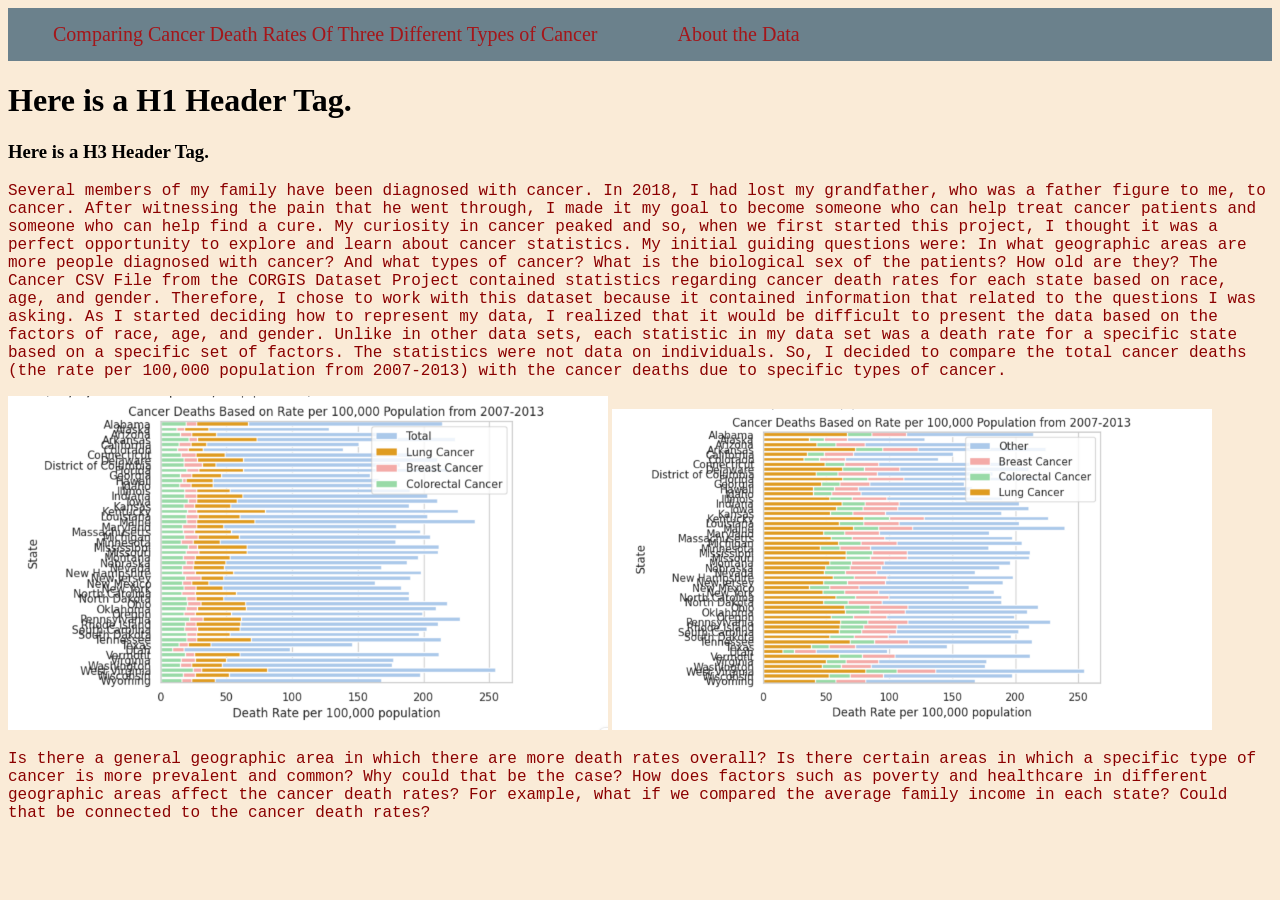
==== index.html @ 8a182b8a "first commit" ====
<!DOCTYPE html>
<html lang="en">
<head>
    <meta charset="UTF-8">
    <meta name="viewport" content="width=device-width, initial-scale=1.0">
    <title>Data Journalism</title>
    <link rel="stylesheet" href="styles.css">
</head>
<body>
    <nav>
        <a href="index.html" class="page-title">Comparing Cancer Death Rates Of Three Different Types of Cancer</a>
        <a href="data-card.html">About the Data</a>
    </nav>
    <h1>Here is a H1 Header Tag.</h1>
    <h3>Here is a H3 Header Tag.</h3>
    <p>Several members of my family have been diagnosed with cancer. In 2018, I had lost my grandfather, who was a father figure to me, to cancer. After witnessing the pain that he went through, I made it my goal to become someone who can help treat cancer patients and someone who can help find a cure. My curiosity in cancer peaked and so, when we first started this project, I thought it was a perfect opportunity to explore and learn about cancer statistics. My initial guiding questions were: In what geographic areas are more people diagnosed with cancer? And what types of cancer? What is the biological sex of the patients? How old are they? The Cancer CSV File from the CORGIS Dataset Project contained statistics regarding cancer death rates for each state based on race, age, and gender. Therefore, I chose to work with this dataset because it contained information that related to the questions I was asking. 
        As I started deciding how to represent my data, I realized that it would be difficult to present the data based on the factors of race, age, and gender. Unlike in other data sets, each statistic in my data set was a death rate for a specific state based on a specific set of factors. The statistics were not data on individuals. So, I decided to compare the total cancer deaths (the rate per 100,000 population from 2007-2013) with the cancer deaths due to specific types of cancer. 
        </p>
    <img src="Screenshot 2026-05-19 at 2.28.19 PM.png" width ="600px"/>
    <img src="Screenshot 2026-05-19 at 2.28.30 PM.png" width = "600px"/>
    <p>Is there a general geographic area in which there are more death rates overall? Is there certain areas in which a specific type of cancer is more prevalent and common? Why could that be the case?

        How does factors such as poverty and healthcare in different geographic areas affect the cancer death rates? For example, what if we compared the average family income in each state? Could that be connected to the cancer death rates?</p>

</body>
</html>
---- styles.css ----
body{
    background-color:antiquewhite
}

p{
    font-family:'Courier New', Courier, monospace;
    color:darkred
}
:root {
    --c1: #A4161A;
    --c2: #020300;
    --c3: #F8F4E3;
    --c4: rgb(50, 45, 44);
    --c5: #6B818C;
}
nav {
    display: flex;
    justify-content: first;
    background-color: var(--c5);
    margin: 0px;
    padding: 15px;
}

nav a {
    font-size: 20px;
    padding: 0 30px;
    padding-right: 50px;
    color: var(--c1);
    text-decoration: none;
}
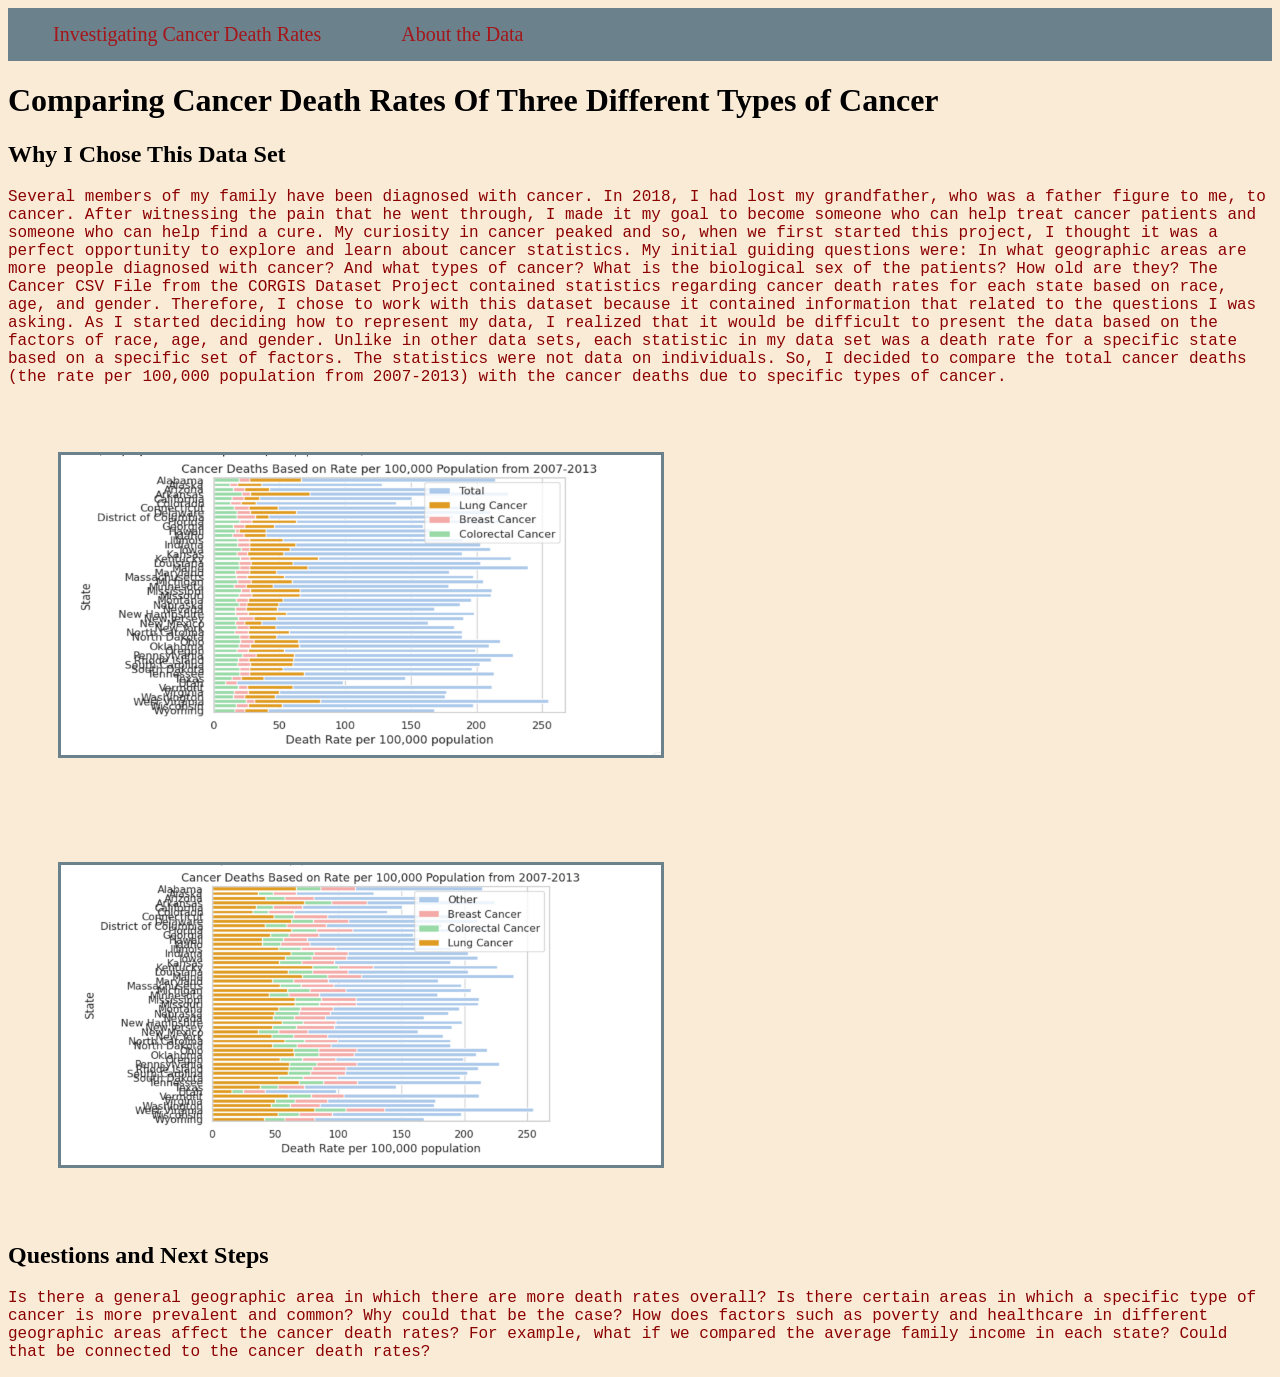
==== commit e0a0b641: "added images" ====
--- a/index.html
+++ b/index.html
@@ -8,16 +8,18 @@
 </head>
 <body>
     <nav>
-        <a href="index.html" class="page-title">Comparing Cancer Death Rates Of Three Different Types of Cancer</a>
+        <a href="index.html" class="page-title">Investigating Cancer Death Rates</a>
         <a href="data-card.html">About the Data</a>
     </nav>
-    <h1>Here is a H1 Header Tag.</h1>
-    <h3>Here is a H3 Header Tag.</h3>
+    <h1>Comparing Cancer Death Rates Of Three Different Types of Cancer</h1>
+    <h2>Why I Chose This Data Set</h3>
     <p>Several members of my family have been diagnosed with cancer. In 2018, I had lost my grandfather, who was a father figure to me, to cancer. After witnessing the pain that he went through, I made it my goal to become someone who can help treat cancer patients and someone who can help find a cure. My curiosity in cancer peaked and so, when we first started this project, I thought it was a perfect opportunity to explore and learn about cancer statistics. My initial guiding questions were: In what geographic areas are more people diagnosed with cancer? And what types of cancer? What is the biological sex of the patients? How old are they? The Cancer CSV File from the CORGIS Dataset Project contained statistics regarding cancer death rates for each state based on race, age, and gender. Therefore, I chose to work with this dataset because it contained information that related to the questions I was asking. 
         As I started deciding how to represent my data, I realized that it would be difficult to present the data based on the factors of race, age, and gender. Unlike in other data sets, each statistic in my data set was a death rate for a specific state based on a specific set of factors. The statistics were not data on individuals. So, I decided to compare the total cancer deaths (the rate per 100,000 population from 2007-2013) with the cancer deaths due to specific types of cancer. 
         </p>
-    <img src="Screenshot 2026-05-19 at 2.28.19 PM.png" width ="600px"/>
-    <img src="Screenshot 2026-05-19 at 2.28.30 PM.png" width = "600px"/>
+    <img class = "large" src="Screenshot 2026-05-19 at 2.28.19 PM.png" width ="600px"/>
+    <img class = "large" src="Screenshot 2026-05-19 at 2.28.30 PM.png" width = "600px"/>
+    <img src="" width = "600px"/>
+    <h2>Questions and Next Steps</h3>
     <p>Is there a general geographic area in which there are more death rates overall? Is there certain areas in which a specific type of cancer is more prevalent and common? Why could that be the case?
 
         How does factors such as poverty and healthcare in different geographic areas affect the cancer death rates? For example, what if we compared the average family income in each state? Could that be connected to the cancer death rates?</p>
--- a/styles.css
+++ b/styles.css
@@ -13,6 +13,30 @@
     --c4: rgb(50, 45, 44);
     --c5: #6B818C;
 }
+.large {
+    height: 300px;
+    transition: height 2s, margin 2s;
+    margin: auto;
+    border-color: var(--c5);
+    border-style: solid;
+    margin: 50px 50px;
+}
+
+.large:hover {
+    height: 400px;
+    transition: height 0.5s, margin 0.5s;
+    margin: 0;
+}
+
+.small {
+    height: 200px;
+    transition: height 2s;
+}
+
+.small:hover {
+    height: 300px;
+}
+
 nav {
     display: flex;
     justify-content: first;
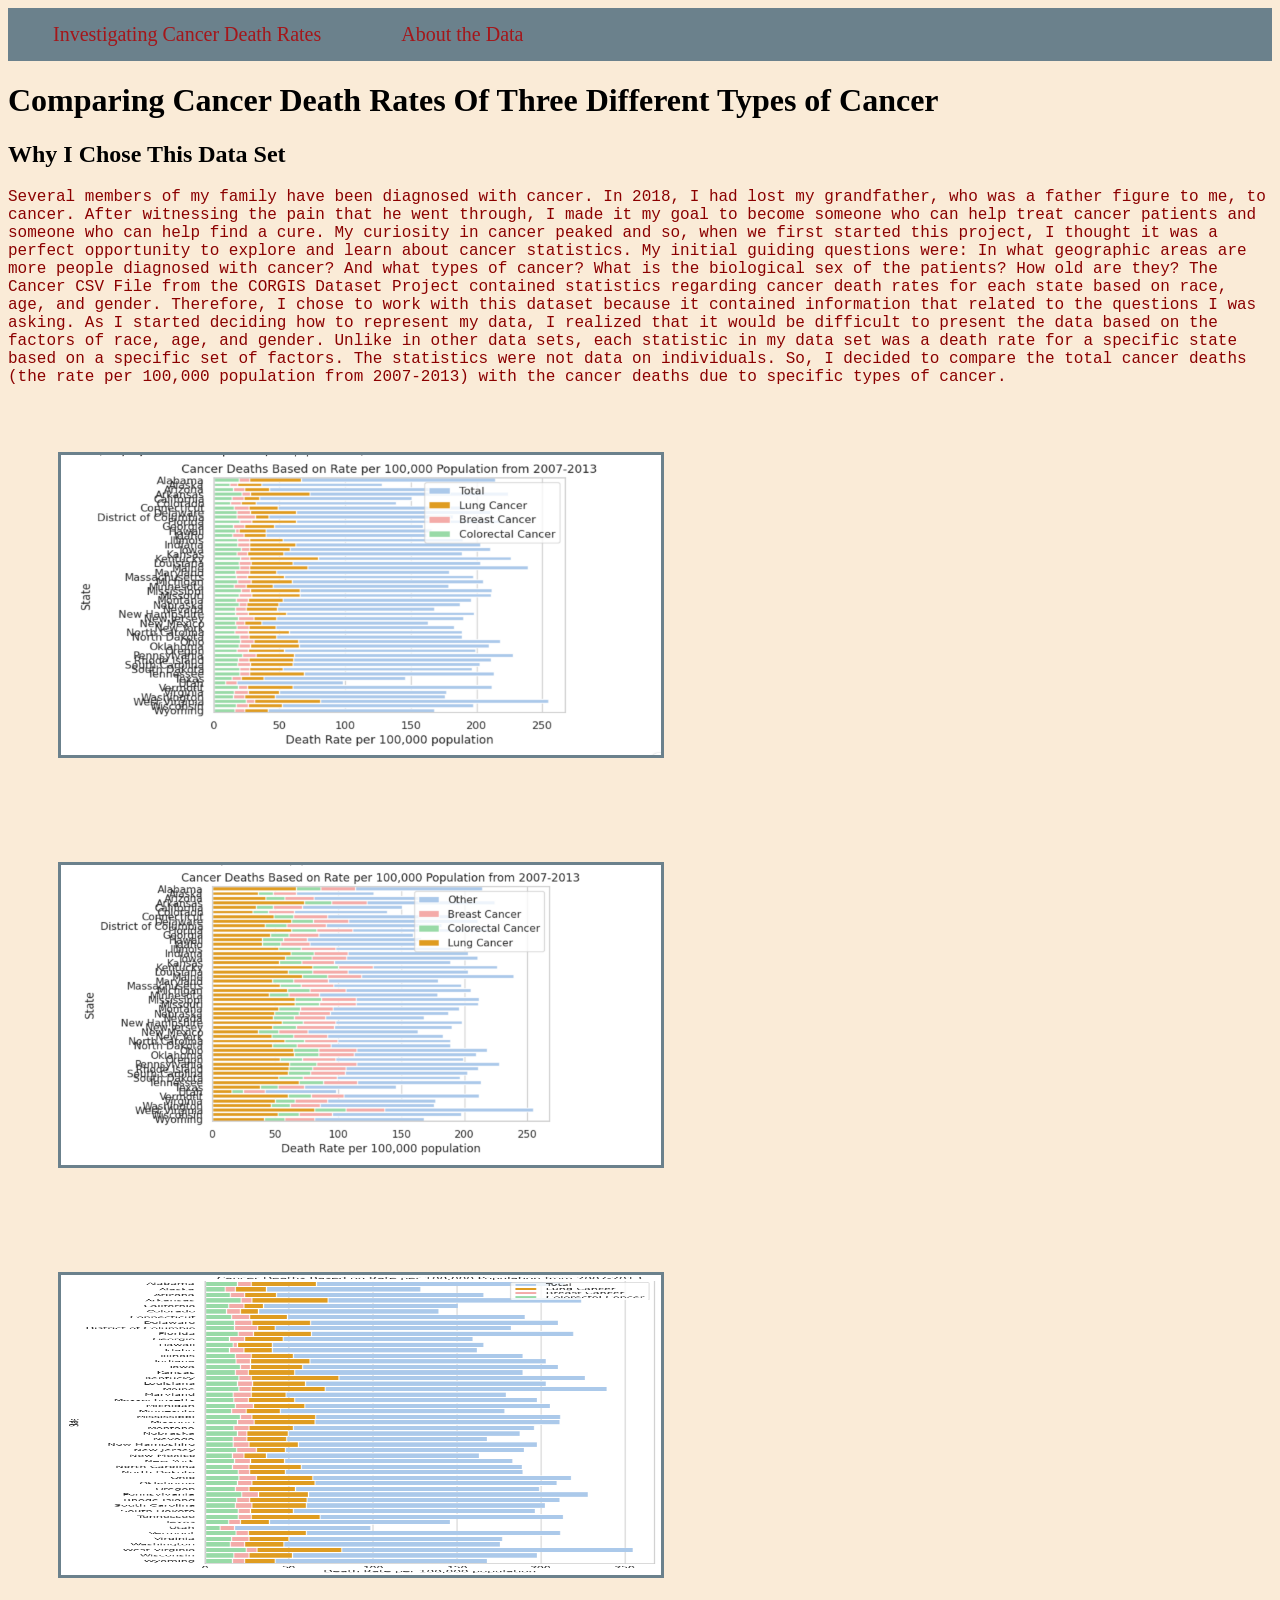
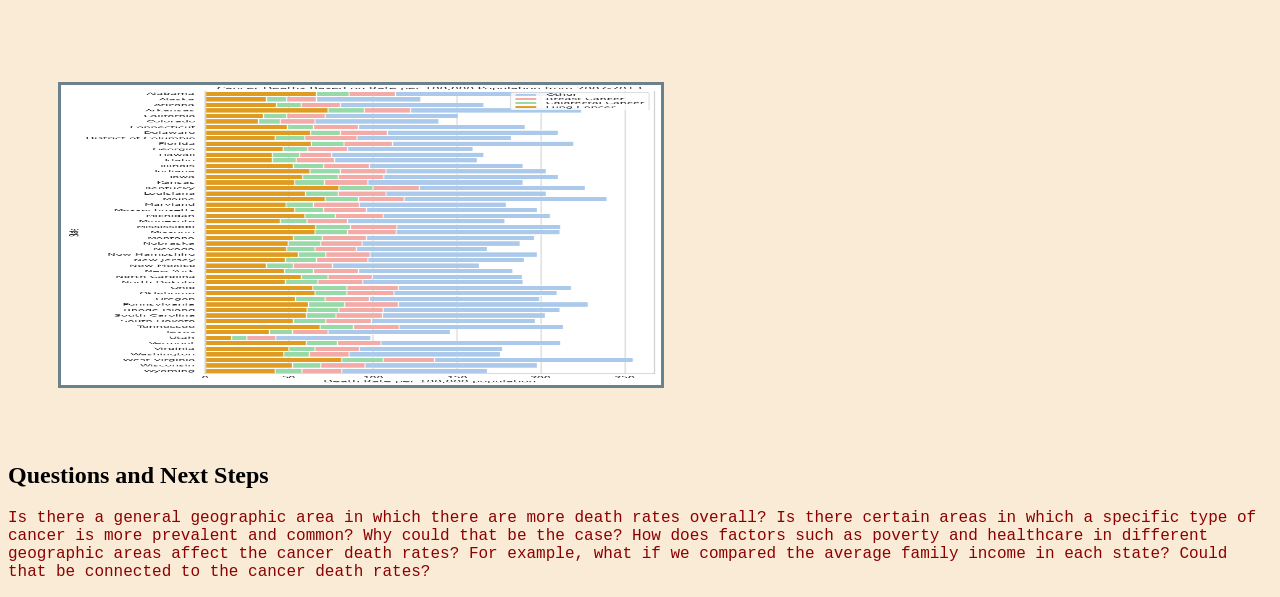
==== commit 1b7ee758: "added images and updated image tags" ====
--- a/index.html
+++ b/index.html
@@ -16,8 +16,10 @@
     <p>Several members of my family have been diagnosed with cancer. In 2018, I had lost my grandfather, who was a father figure to me, to cancer. After witnessing the pain that he went through, I made it my goal to become someone who can help treat cancer patients and someone who can help find a cure. My curiosity in cancer peaked and so, when we first started this project, I thought it was a perfect opportunity to explore and learn about cancer statistics. My initial guiding questions were: In what geographic areas are more people diagnosed with cancer? And what types of cancer? What is the biological sex of the patients? How old are they? The Cancer CSV File from the CORGIS Dataset Project contained statistics regarding cancer death rates for each state based on race, age, and gender. Therefore, I chose to work with this dataset because it contained information that related to the questions I was asking. 
         As I started deciding how to represent my data, I realized that it would be difficult to present the data based on the factors of race, age, and gender. Unlike in other data sets, each statistic in my data set was a death rate for a specific state based on a specific set of factors. The statistics were not data on individuals. So, I decided to compare the total cancer deaths (the rate per 100,000 population from 2007-2013) with the cancer deaths due to specific types of cancer. 
         </p>
-    <img class = "large" src="Screenshot 2026-05-19 at 2.28.19 PM.png" width ="600px"/>
-    <img class = "large" src="Screenshot 2026-05-19 at 2.28.30 PM.png" width = "600px"/>
+    <img class = "large" src="first_overlap_cancer_data_graph.png" width ="600px"/>
+    <img class = "large" src="first_separate_cancer_data_graph.png" width = "600px"/>
+    <img class = "large" src="overlap_cancer_data_graph .png" width ="600px"/>
+    <img class = "large" src="separate_cancer_data_graph.png" width = "600px"/>
     <img src="" width = "600px"/>
     <h2>Questions and Next Steps</h3>
     <p>Is there a general geographic area in which there are more death rates overall? Is there certain areas in which a specific type of cancer is more prevalent and common? Why could that be the case?
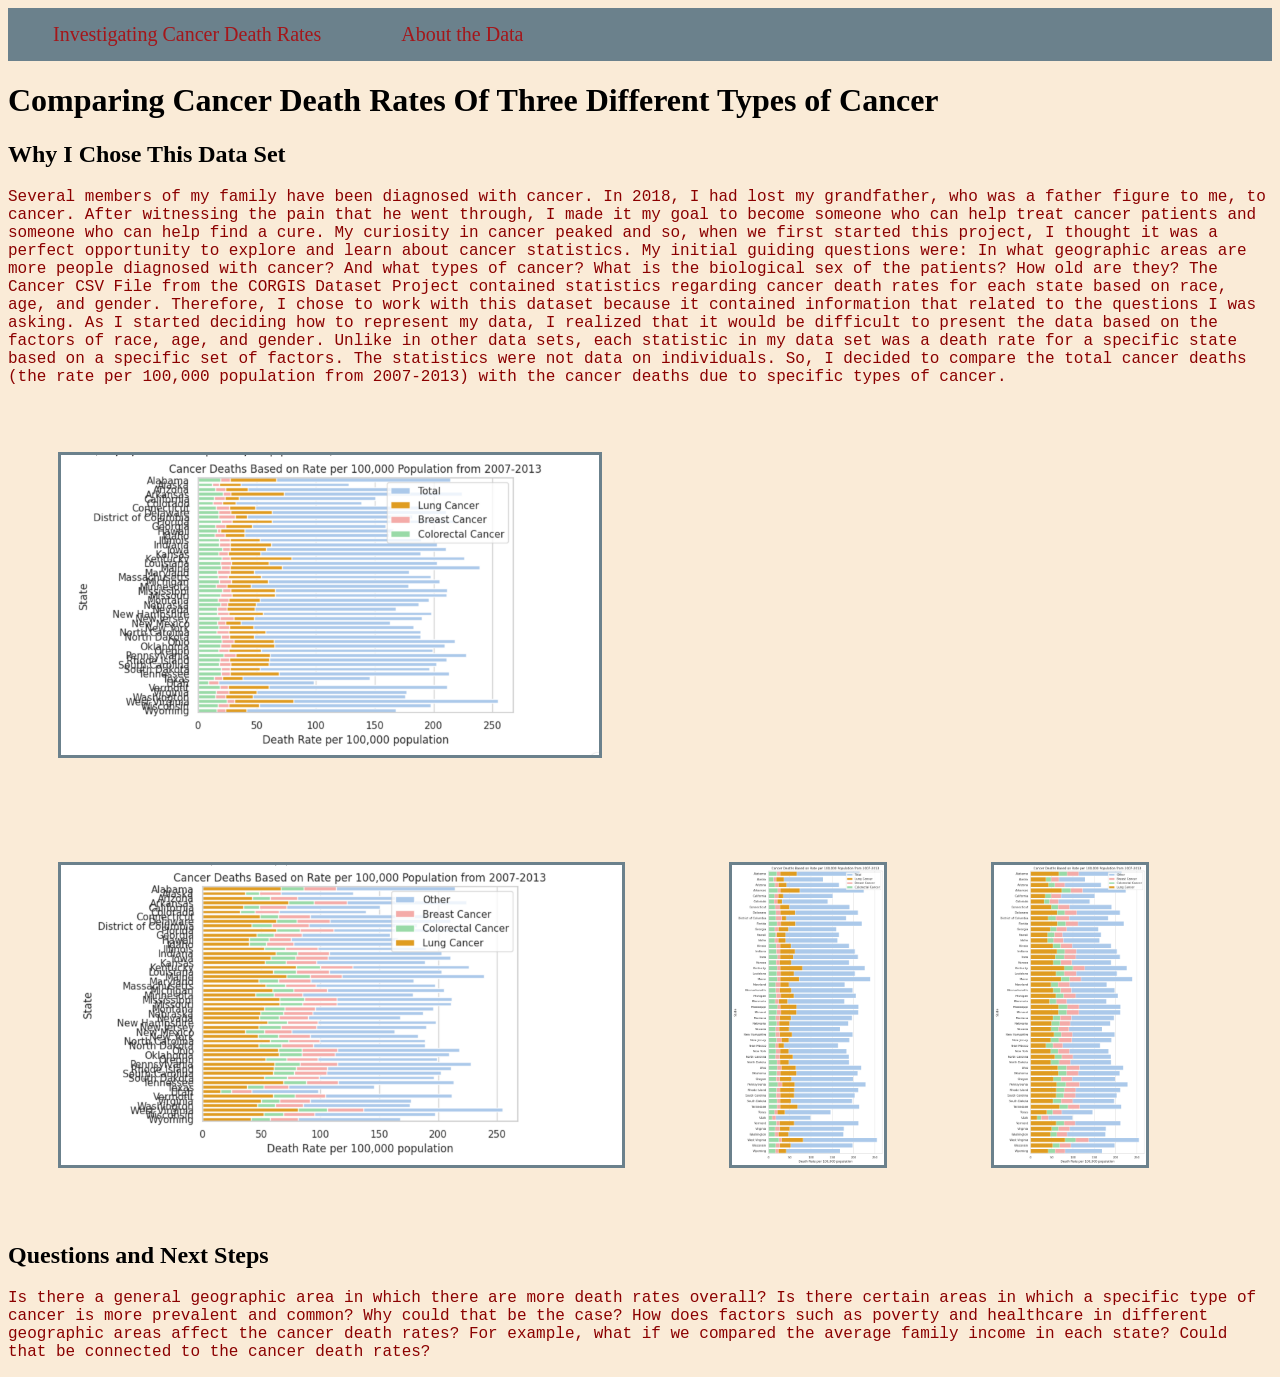
==== commit 980bec51: "deleted image, fixed h tags and deleted width" ====
--- a/index.html
+++ b/index.html
@@ -12,16 +12,16 @@
         <a href="data-card.html">About the Data</a>
     </nav>
     <h1>Comparing Cancer Death Rates Of Three Different Types of Cancer</h1>
-    <h2>Why I Chose This Data Set</h3>
+    <h2>Why I Chose This Data Set</h2>
     <p>Several members of my family have been diagnosed with cancer. In 2018, I had lost my grandfather, who was a father figure to me, to cancer. After witnessing the pain that he went through, I made it my goal to become someone who can help treat cancer patients and someone who can help find a cure. My curiosity in cancer peaked and so, when we first started this project, I thought it was a perfect opportunity to explore and learn about cancer statistics. My initial guiding questions were: In what geographic areas are more people diagnosed with cancer? And what types of cancer? What is the biological sex of the patients? How old are they? The Cancer CSV File from the CORGIS Dataset Project contained statistics regarding cancer death rates for each state based on race, age, and gender. Therefore, I chose to work with this dataset because it contained information that related to the questions I was asking. 
         As I started deciding how to represent my data, I realized that it would be difficult to present the data based on the factors of race, age, and gender. Unlike in other data sets, each statistic in my data set was a death rate for a specific state based on a specific set of factors. The statistics were not data on individuals. So, I decided to compare the total cancer deaths (the rate per 100,000 population from 2007-2013) with the cancer deaths due to specific types of cancer. 
         </p>
-    <img class = "large" src="first_overlap_cancer_data_graph.png" width ="600px"/>
-    <img class = "large" src="first_separate_cancer_data_graph.png" width = "600px"/>
-    <img class = "large" src="overlap_cancer_data_graph .png" width ="600px"/>
-    <img class = "large" src="separate_cancer_data_graph.png" width = "600px"/>
-    <img src="" width = "600px"/>
-    <h2>Questions and Next Steps</h3>
+    <img class = "large" src="first_overlap_cancer_data_graph.png" />
+    <img class = "large" src="first_separate_cancer_data_graph.png" />
+    <img class = "large" src="overlap_cancer_data_graph .png" />
+    <img class = "large" src="separate_cancer_data_graph.png" />
+   
+    <h2>Questions and Next Steps</h2>
     <p>Is there a general geographic area in which there are more death rates overall? Is there certain areas in which a specific type of cancer is more prevalent and common? Why could that be the case?
 
         How does factors such as poverty and healthcare in different geographic areas affect the cancer death rates? For example, what if we compared the average family income in each state? Could that be connected to the cancer death rates?</p>
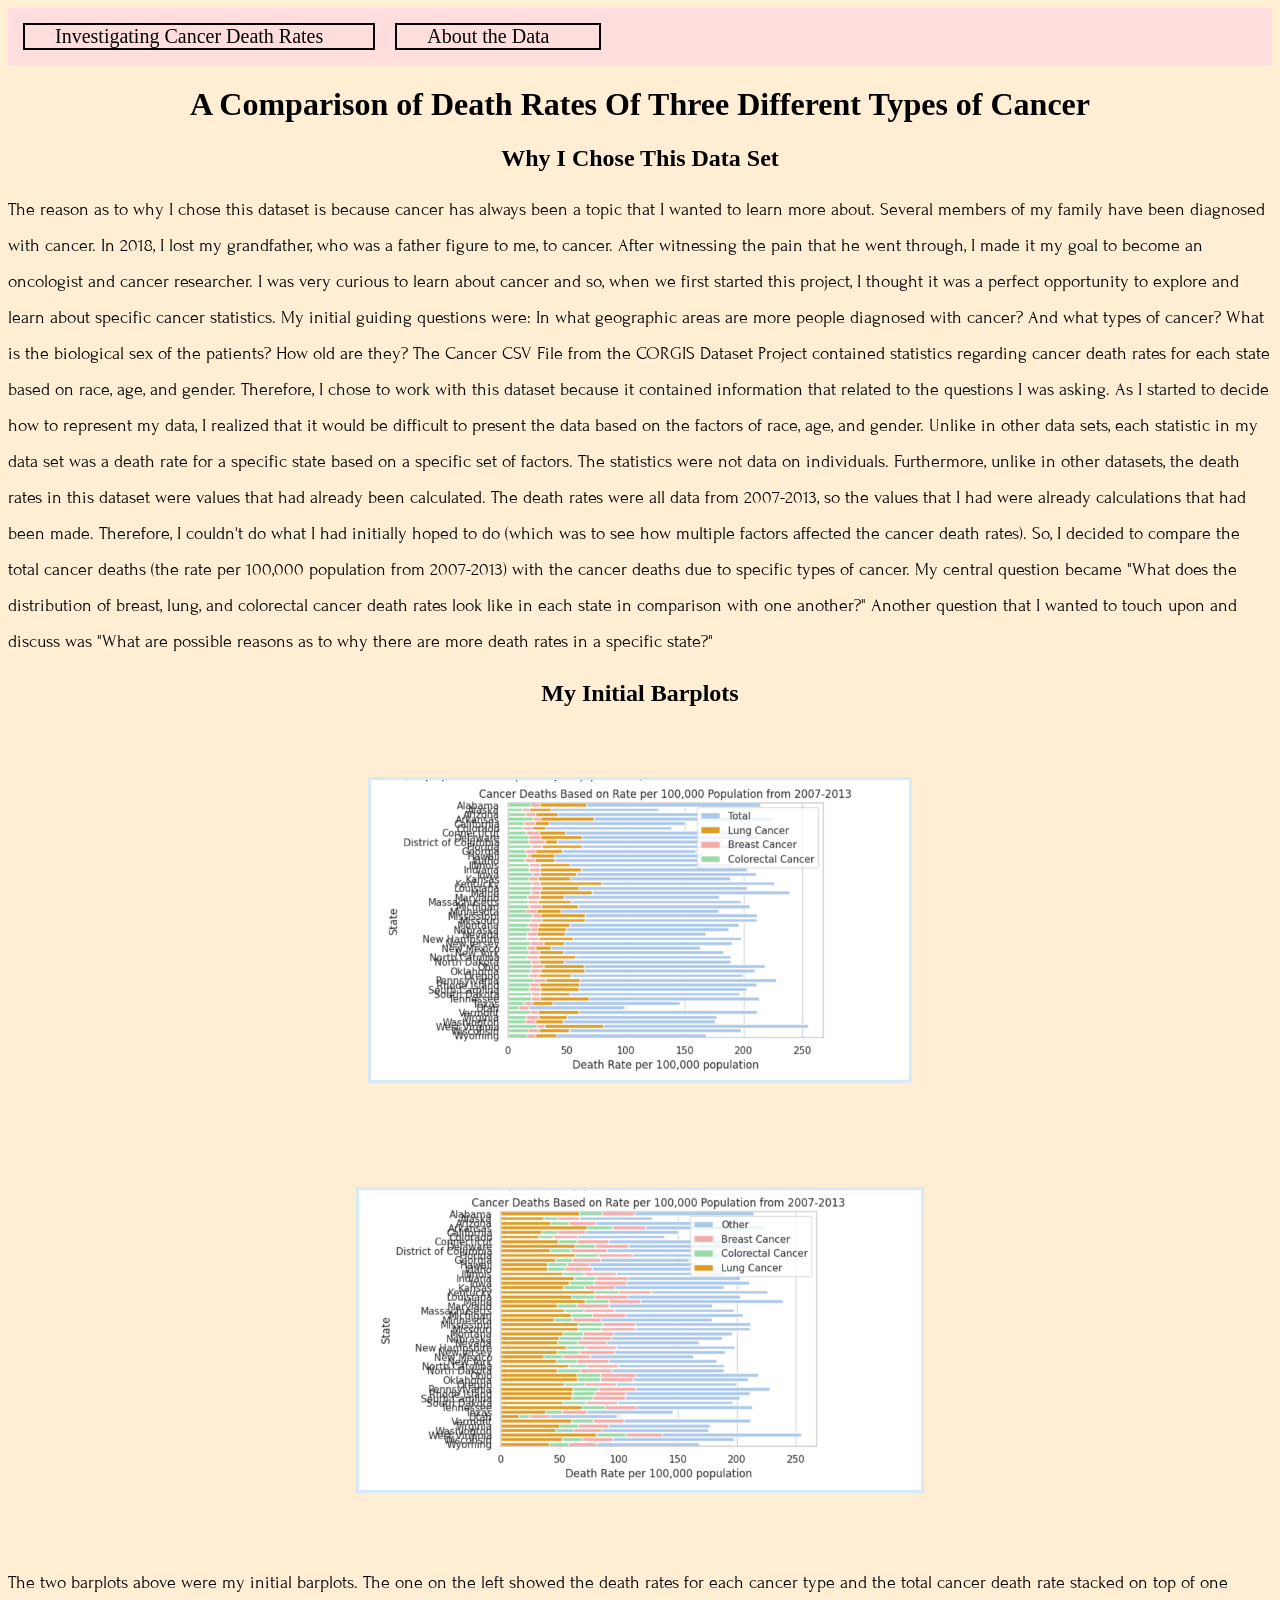
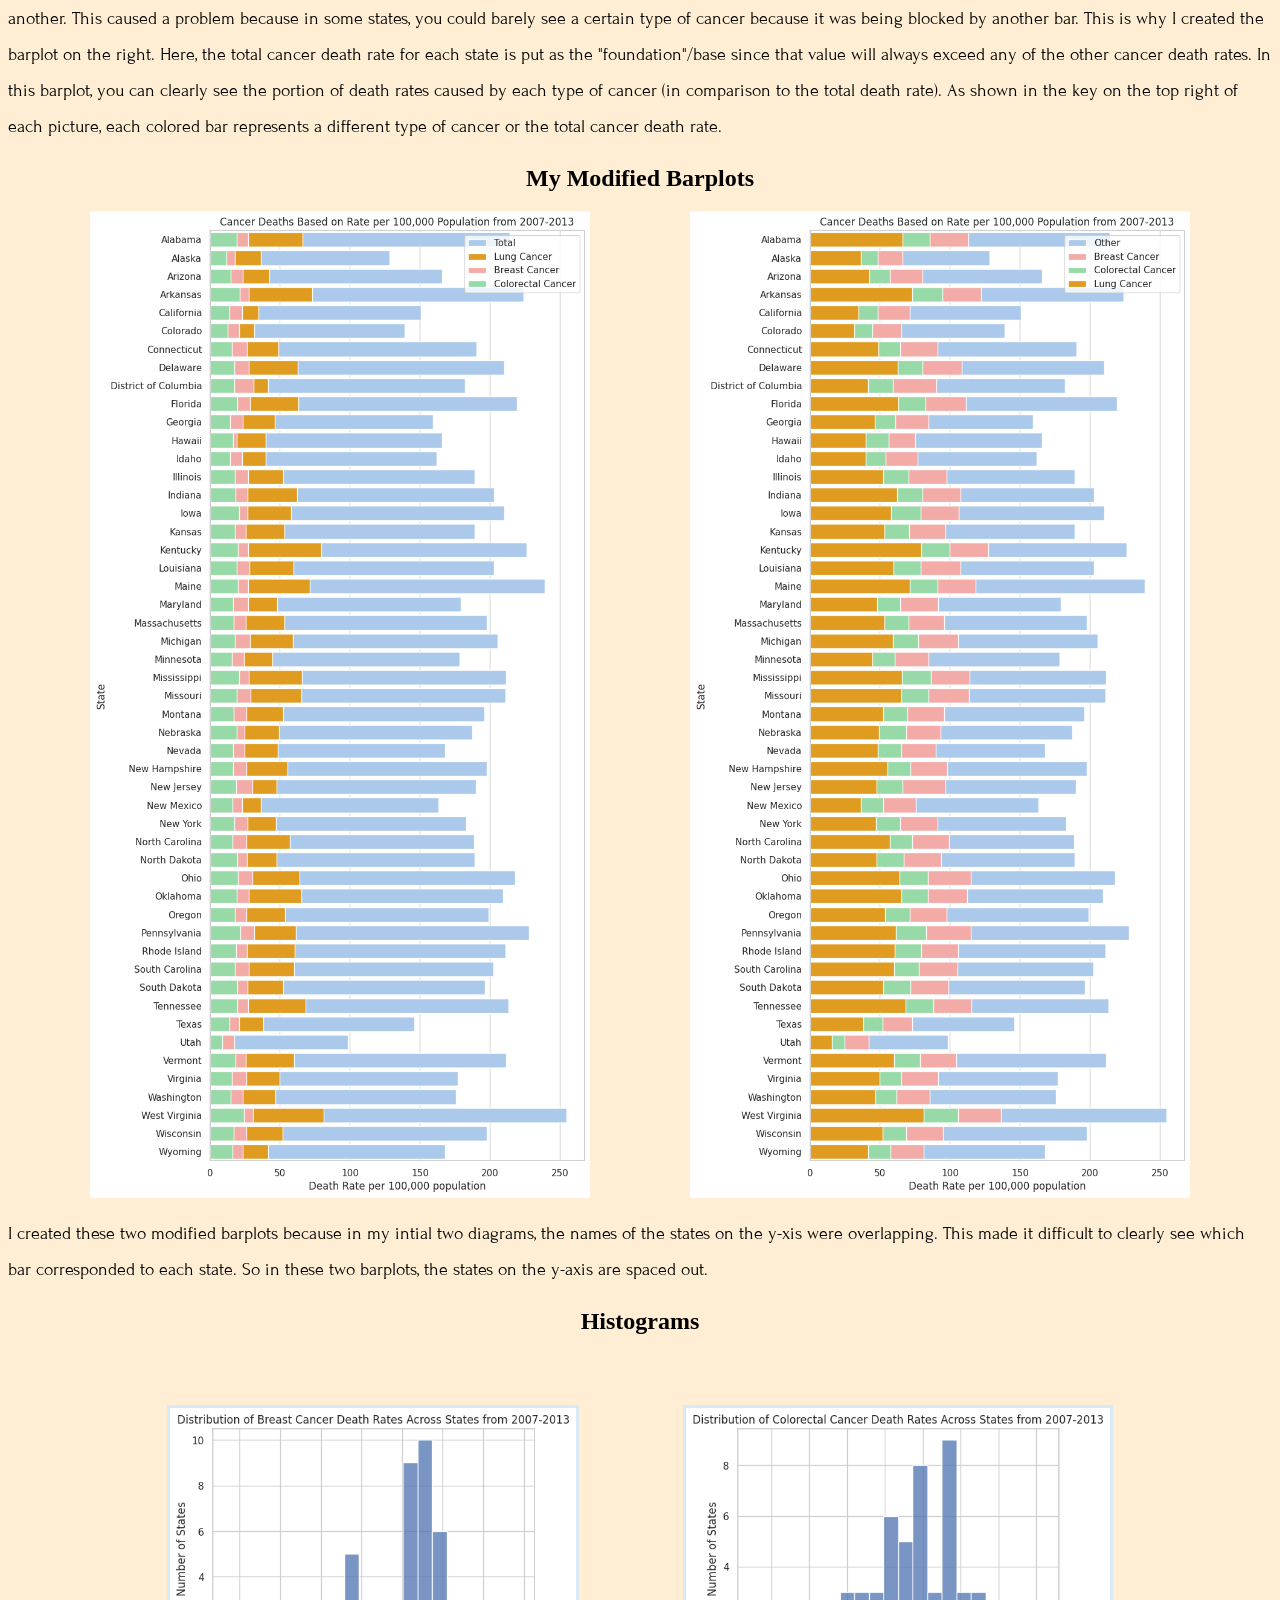
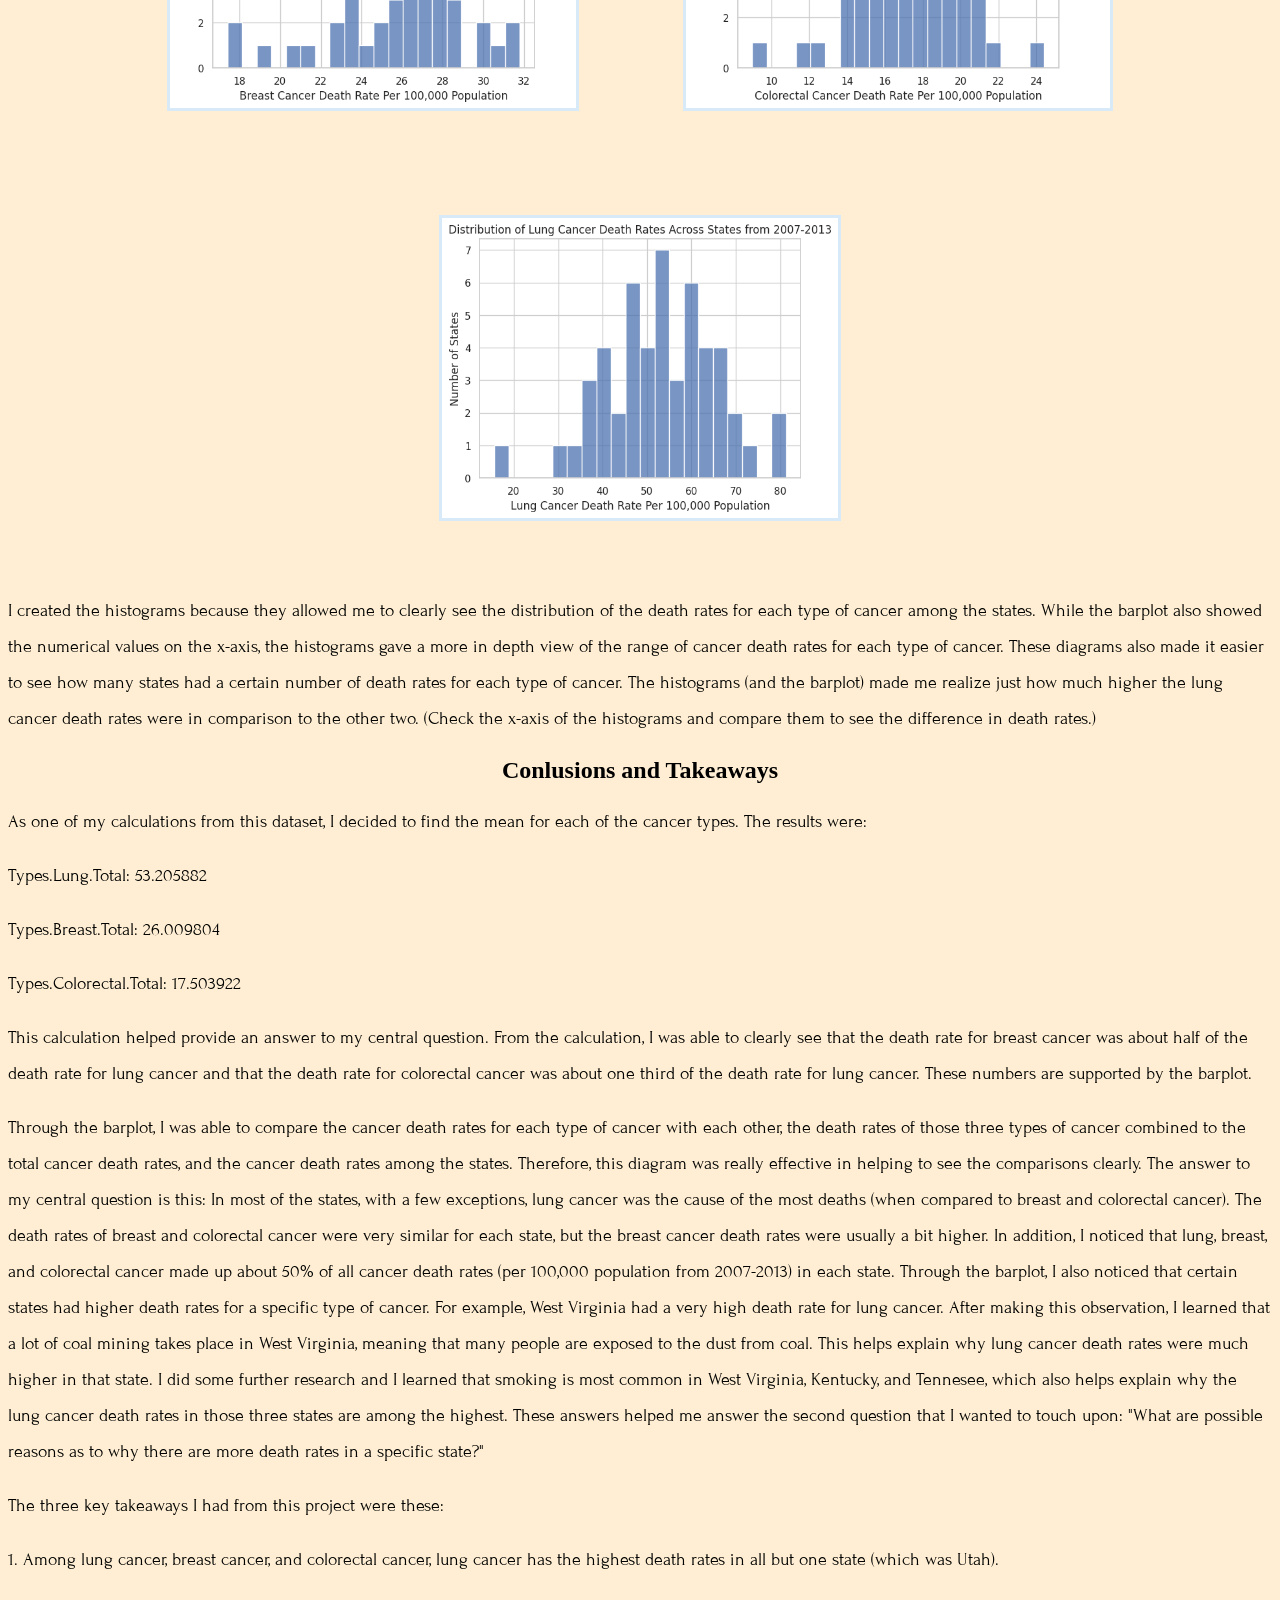
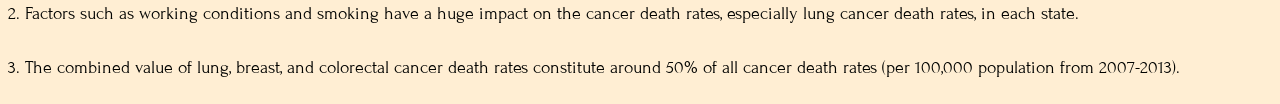
==== commit 89bd04e4: "finished the project" ====
--- a/index.html
+++ b/index.html
@@ -4,6 +4,9 @@
     <meta charset="UTF-8">
     <meta name="viewport" content="width=device-width, initial-scale=1.0">
     <title>Data Journalism</title>
+    <link rel="preconnect" href="https://fonts.googleapis.com">
+    <link rel="preconnect" href="https://fonts.gstatic.com" crossorigin>
+    <link href="https://fonts.googleapis.com/css2?family=Forum&display=swap" rel="stylesheet">
     <link rel="stylesheet" href="styles.css">
 </head>
 <body>
@@ -11,20 +14,50 @@
         <a href="index.html" class="page-title">Investigating Cancer Death Rates</a>
         <a href="data-card.html">About the Data</a>
     </nav>
-    <h1>Comparing Cancer Death Rates Of Three Different Types of Cancer</h1>
+    <h1>A Comparison of Death Rates Of Three Different Types of Cancer</h1>
     <h2>Why I Chose This Data Set</h2>
-    <p>Several members of my family have been diagnosed with cancer. In 2018, I had lost my grandfather, who was a father figure to me, to cancer. After witnessing the pain that he went through, I made it my goal to become someone who can help treat cancer patients and someone who can help find a cure. My curiosity in cancer peaked and so, when we first started this project, I thought it was a perfect opportunity to explore and learn about cancer statistics. My initial guiding questions were: In what geographic areas are more people diagnosed with cancer? And what types of cancer? What is the biological sex of the patients? How old are they? The Cancer CSV File from the CORGIS Dataset Project contained statistics regarding cancer death rates for each state based on race, age, and gender. Therefore, I chose to work with this dataset because it contained information that related to the questions I was asking. 
-        As I started deciding how to represent my data, I realized that it would be difficult to present the data based on the factors of race, age, and gender. Unlike in other data sets, each statistic in my data set was a death rate for a specific state based on a specific set of factors. The statistics were not data on individuals. So, I decided to compare the total cancer deaths (the rate per 100,000 population from 2007-2013) with the cancer deaths due to specific types of cancer. 
+    <p>The reason as to why I chose this dataset is because cancer has always been a topic that I wanted to learn more about. Several members of my family have been diagnosed with cancer. In 2018, I lost my grandfather, who was a father figure to me, to cancer. After witnessing the pain that he went through, I made it my goal to become an oncologist and cancer researcher. I was very curious to learn about cancer and so, when we first started this project, I thought it was a perfect opportunity to explore and learn about specific cancer statistics. My initial guiding questions were: In what geographic areas are more people diagnosed with cancer? And what types of cancer? What is the biological sex of the patients? How old are they? The Cancer CSV File from the CORGIS Dataset Project contained statistics regarding cancer death rates for each state based on race, age, and gender. Therefore, I chose to work with this dataset because it contained information that related to the questions I was asking. As I started to decide how to represent my data, I realized that it would be difficult to present the data based on the factors of race, age, and gender. Unlike in other data sets, each statistic in my data set was a death rate for a specific state based on a specific set of factors. The statistics were not data on individuals. Furthermore, unlike in other datasets, the death rates in this dataset were values that had already been calculated. The death rates were all data from 2007-2013, so the values that I had were already calculations that had been made. Therefore, I couldn't do what I had initially hoped to do (which was to see how multiple factors affected the cancer death rates). So, I decided to compare the total cancer deaths (the rate per 100,000 population from 2007-2013) with the cancer deaths due to specific types of cancer.
+
+        My central question became "What does the distribution of breast, lung, and colorectal cancer death rates look like in each state in comparison with one another?" Another question that I wanted to touch upon and discuss was "What are possible reasons as to why there are more death rates in a specific state?"
         </p>
-    <img class = "large" src="first_overlap_cancer_data_graph.png" />
-    <img class = "large" src="first_separate_cancer_data_graph.png" />
-    <img class = "large" src="overlap_cancer_data_graph .png" />
-    <img class = "large" src="separate_cancer_data_graph.png" />
+    <h2>My Initial Barplots</h2>
+    <div class = "images">
+    <img class = "large" src="first_overlap_cancer_data_graph.png" alt="Initial Barplot 1"/>
+    <img class = "large" src="first_separate_cancer_data_graph.png" alt="Initial Barplot 2"/>
+    </div>
+
+    <p> The two barplots above were my initial barplots. The one on the left showed the death rates for each cancer type and the total cancer death rate stacked on top of one another. This caused a problem because in some states, you could barely see a certain type of cancer because it was being blocked by another bar. This is why I created the barplot on the right. Here, the total cancer death rate for each state is put as the "foundation"/base since that value will always exceed any of the other cancer death rates. In this barplot, you can clearly see the portion of death rates caused by each type of cancer (in comparison to the total death rate). As shown in the key on the top right of each picture, each colored bar represents a different type of cancer or the total cancer death rate. </p>
+
+    <h2>My Modified Barplots</h2>
+    <div class = "image_gap">
+    <img class = "bigger_size" src="overlap_cancer_data_graph.png" alt="Modified Barplot 1"/>
+    <img class = "bigger_size" src="separate_cancer_data_graph.png" alt="Modified Barplot 2"/>
+    </div>
+
+    <p>I created these two modified barplots because in my intial two diagrams, the names of the states on the y-xis were overlapping. This made it difficult to clearly see which bar corresponded to each state. So in these two barplots, the states on the y-axis are spaced out.</p>
+
+    <h2>Histograms</h2>
+    <div class = "images">
+        <img class = "large" src = "breast_cancer_histogram.png" alt="Breast Cancer Histogram"/>
+        <img class = "large" src = "colorectal_cancer_histogram.png" alt="Colorectal Cancer Histogram"/>
+        <img class = "large" src = "lung_cancer_histogram.png" alt="Lung Cancer Histogram"/>
+    </div>
+
+    <p>I created the histograms because they allowed me to clearly see the distribution of the death rates for each type of cancer among the states. While the barplot also showed the numerical values on the x-axis, the histograms gave a more in depth view of the range of cancer death rates for each type of cancer. These diagrams also made it easier to see how many states had a certain number of death rates for each type of cancer. The histograms (and the barplot) made me realize just how much higher the lung cancer death rates were in comparison to the other two. (Check the x-axis of the histograms and compare them to see the difference in death rates.)</p>
    
-    <h2>Questions and Next Steps</h2>
-    <p>Is there a general geographic area in which there are more death rates overall? Is there certain areas in which a specific type of cancer is more prevalent and common? Why could that be the case?
+    <h2>Conlusions and Takeaways</h2>
+    <p> As one of my calculations from this dataset, I decided to find the mean for each of the cancer types. The results were: </p>
+    <p>Types.Lung.Total:	53.205882 </p>
+    <p>Types.Breast.Total:	26.009804 </p>
+    <p>Types.Colorectal.Total:	17.503922 </p>
+    <p>This calculation helped provide an answer to my central question. From the calculation, I was able to clearly see that the death rate for breast cancer was about half of the death rate for lung cancer and that the death rate for colorectal cancer was about one third of the death rate for lung cancer. These numbers are supported by the barplot. </p>
+        
+    <p>Through the barplot, I was able to compare the cancer death rates for each type of cancer with each other, the death rates of those three types of cancer combined to the total cancer death rates, and the cancer death rates among the states. Therefore, this diagram was really effective in helping to see the comparisons clearly. The answer to my central question is this: In most of the states, with a few exceptions, lung cancer was the cause of the most deaths (when compared to breast and colorectal cancer). The death rates of breast and colorectal cancer were very similar for each state, but the breast cancer death rates were usually a bit higher. In addition, I noticed that lung, breast, and colorectal cancer made up about 50% of all cancer death rates (per 100,000 population from 2007-2013) in each state. Through the barplot, I also noticed that certain states had higher death rates for a specific type of cancer. For example, West Virginia had a very high death rate for lung cancer. After making this observation, I learned that a lot of coal mining takes place in West Virginia, meaning that many people are exposed to the dust from coal. This helps explain why lung cancer death rates were much higher in that state. I did some further research and I learned that smoking is most common in West Virginia, Kentucky, and Tennesee, which also helps explain why the lung cancer death rates in those three states are among the highest. These answers helped me answer the second question that I wanted to touch upon: "What are possible reasons as to why there are more death rates in a specific state?"</p>
+    <p>The three key takeaways I had from this project were these: </p>
 
-        How does factors such as poverty and healthcare in different geographic areas affect the cancer death rates? For example, what if we compared the average family income in each state? Could that be connected to the cancer death rates?</p>
-
+    <p>1. Among lung cancer, breast cancer, and colorectal cancer, lung cancer has the highest death rates in all but one state (which was Utah).</p>
+    <p>2. Factors such as working conditions and smoking have a huge impact on the cancer death rates, especially lung cancer death rates, in each state. </p>
+    <p>3. The combined value of lung, breast, and colorectal cancer death rates constitute around 50% of all cancer death rates (per 100,000 population from 2007-2013).</p>
+        
 </body>
 </html>
--- a/styles.css
+++ b/styles.css
@@ -1,17 +1,24 @@
-body{
-    background-color:antiquewhite
+.forum-regular {
+    font-family: "Forum", serif;
+    font-weight: 400;
+    font-style: normal;
+  }
+  body{
+    background-color:rgb(255, 238, 211)
 }
 
 p{
-    font-family:'Courier New', Courier, monospace;
-    color:darkred
+    font-family: "Forum", monospace;
+    color:var(--c2);
+    line-height: 2 ;
+    font-size: large;
 }
 :root {
-    --c1: #A4161A;
+    --c1: rgb(255, 222, 221);
     --c2: #020300;
     --c3: #F8F4E3;
     --c4: rgb(50, 45, 44);
-    --c5: #6B818C;
+    --c5: rgb(216, 233, 247);
 }
 .large {
     height: 300px;
@@ -40,15 +47,48 @@
 nav {
     display: flex;
     justify-content: first;
-    background-color: var(--c5);
+    background-color: var(--c1);
     margin: 0px;
     padding: 15px;
+    gap: 20px;
 }
 
 nav a {
     font-size: 20px;
     padding: 0 30px;
     padding-right: 50px;
-    color: var(--c1);
+    color: var(--c2);
     text-decoration: none;
+    border: 2px solid var(--c2);
+}
+
+nav a:hover{
+    height: 30px;
+    font-size: 30px;
+}
+
+h1{
+    text-align: center;
+}
+h2{
+    text-align: center;
+}
+
+.images{
+    text-align: center;
+}
+
+.bigger_size{
+    width: 500px;
+    gap: 100px;
+}
+
+.bigger_size:hover{
+    width: 600px;
+}
+
+.image_gap{
+    display: flex;
+    gap: 100px;
+    justify-content: center;
 }
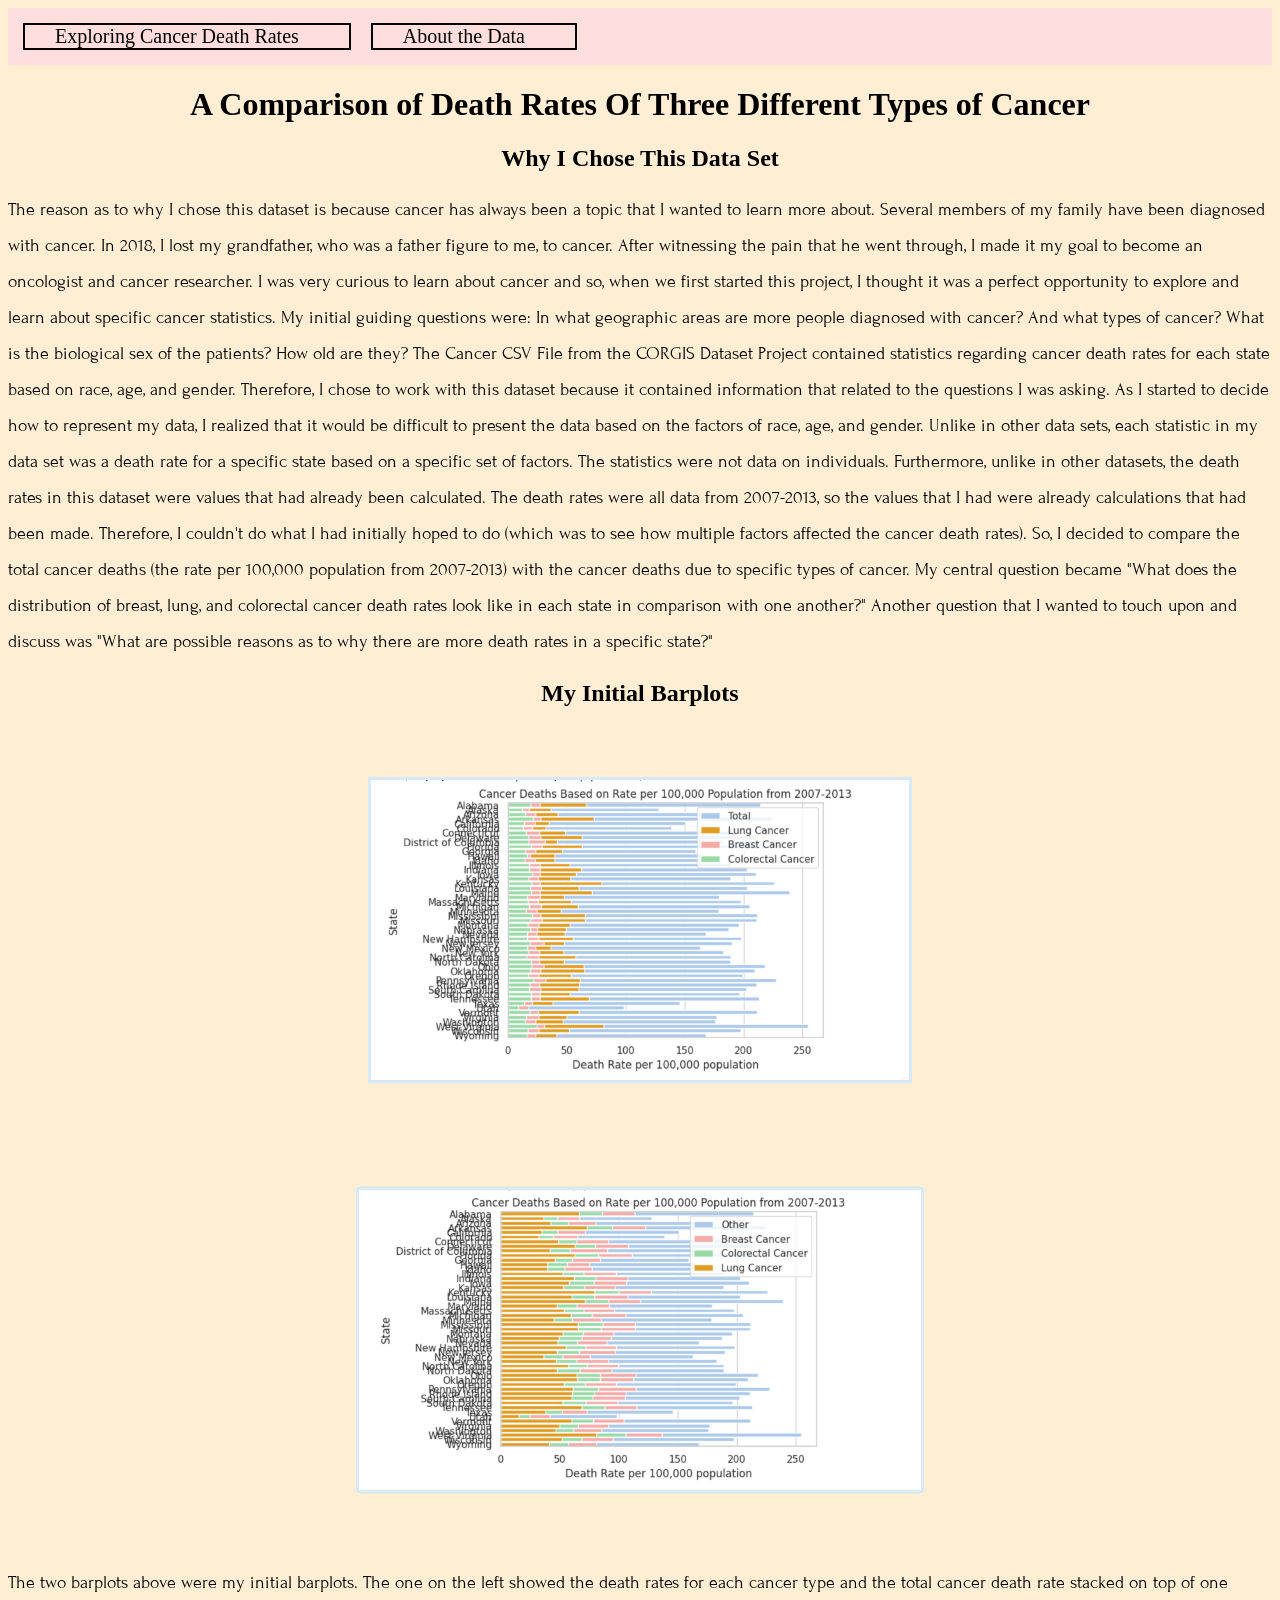
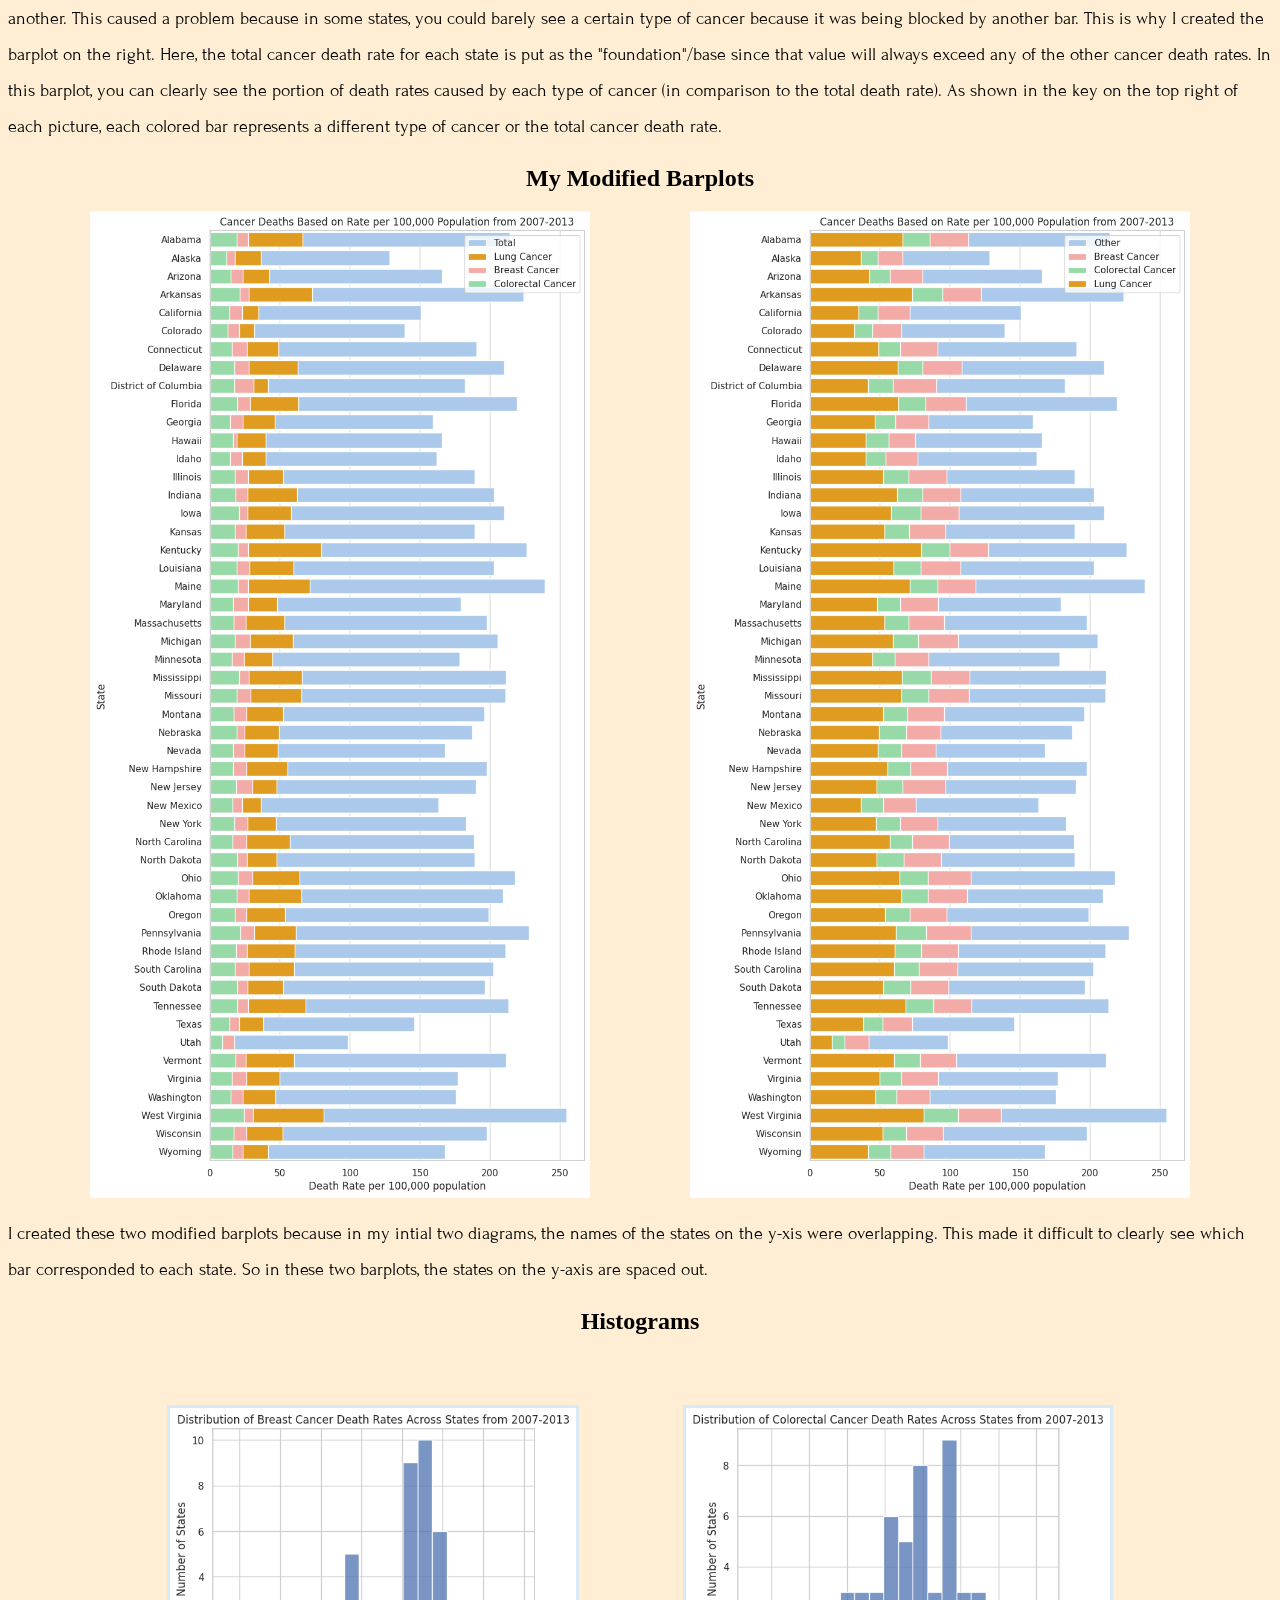
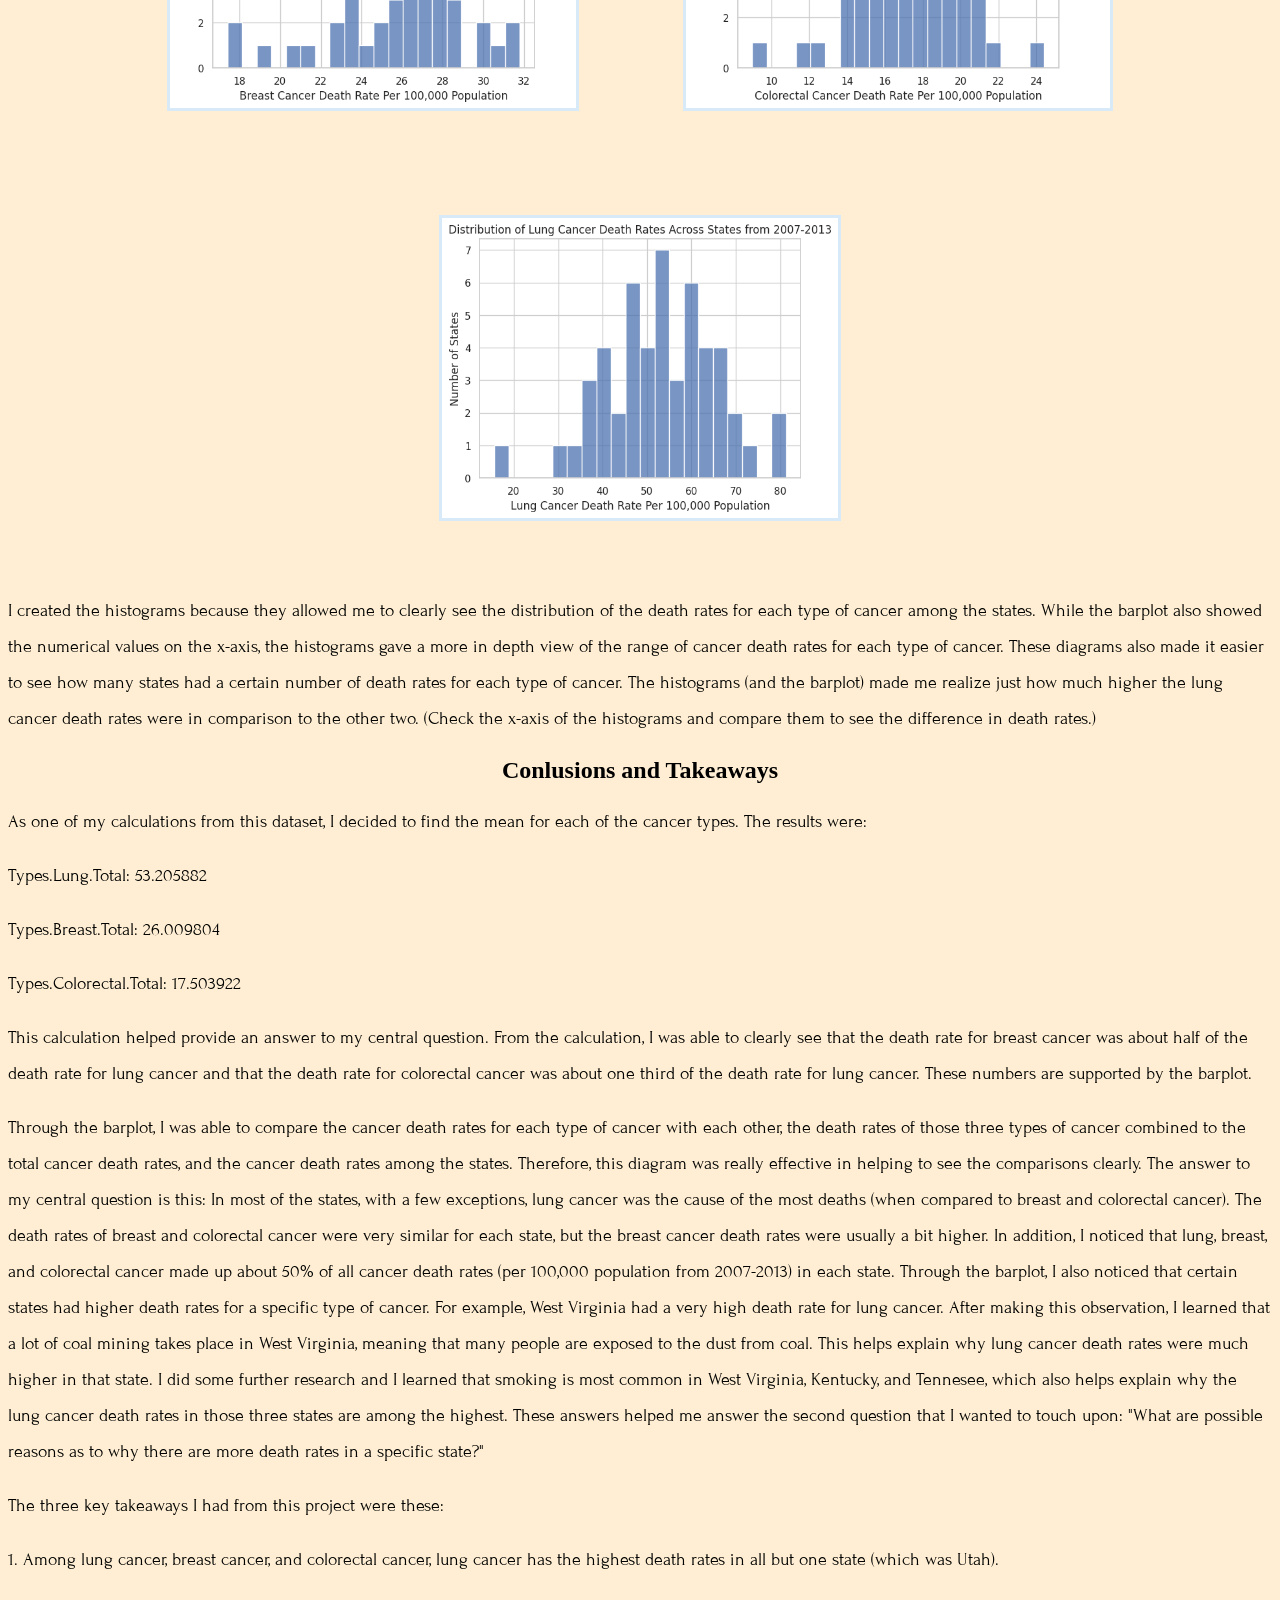
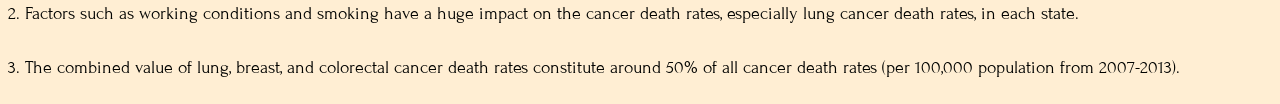
==== commit c6b0d5e6: "changed the name on the nav bar" ====
--- a/index.html
+++ b/index.html
@@ -11,7 +11,7 @@
 </head>
 <body>
     <nav>
-        <a href="index.html" class="page-title">Investigating Cancer Death Rates</a>
+        <a href="index.html" class="page-title">Exploring Cancer Death Rates</a>
         <a href="data-card.html">About the Data</a>
     </nav>
     <h1>A Comparison of Death Rates Of Three Different Types of Cancer</h1>
